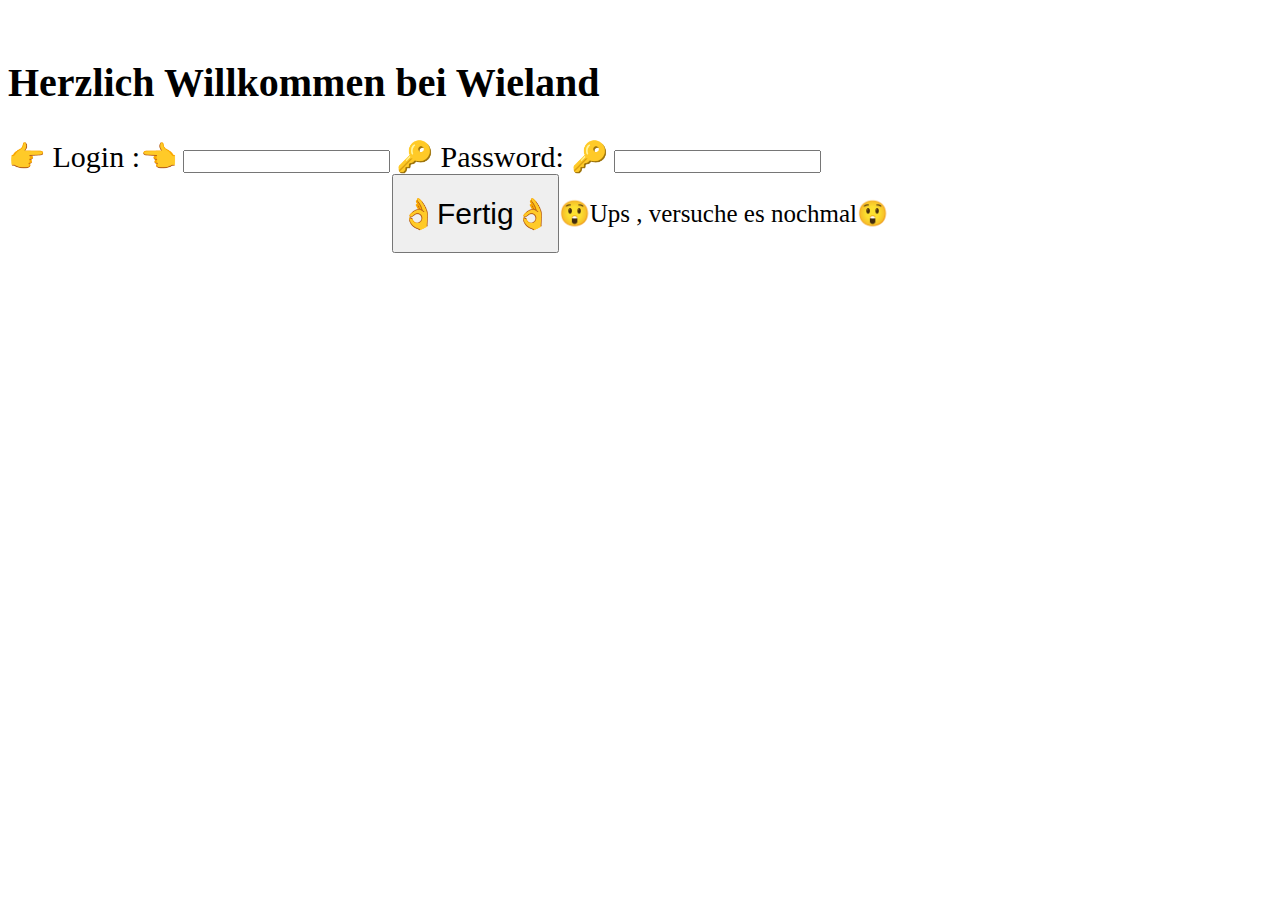
==== index.html @ ea5030b3 "Create index.html" ====
<!DOCTYPE html>
<html lang="ru">
<head>
  <meta charset="UTF-8">
  <title>LogWieland</title>
  <link rel="stylesheet" href="style.css">
</head>
<body>
  <div class="login-container" style="font-size: 24px;">
  <h2 style="font-size: 40px;">Herzlich Willkommen bei Wieland</h2>
  <form id="loginForm">
    <label for="login" style="font-size: 30px;">👉 Login :👈</label>
    <input type="text" id="login" required style="font-size: 15px;">
    <label for="password" style="font-size: 30px;">🔑 Password: 🔑</label>
    <input type="password" id="password" required style="font-size: 15px;">
      <div style="display: flex; justify-content: center;">
    <button type="submit" style="font-size: 30px;">👌Fertig👌</button>
  </form>
  <p id="error" style="font-size: 25px;">😲Ups , versuche es nochmal😲</p>
</div>

  <script src="script.js"></script>
</body>
</html>
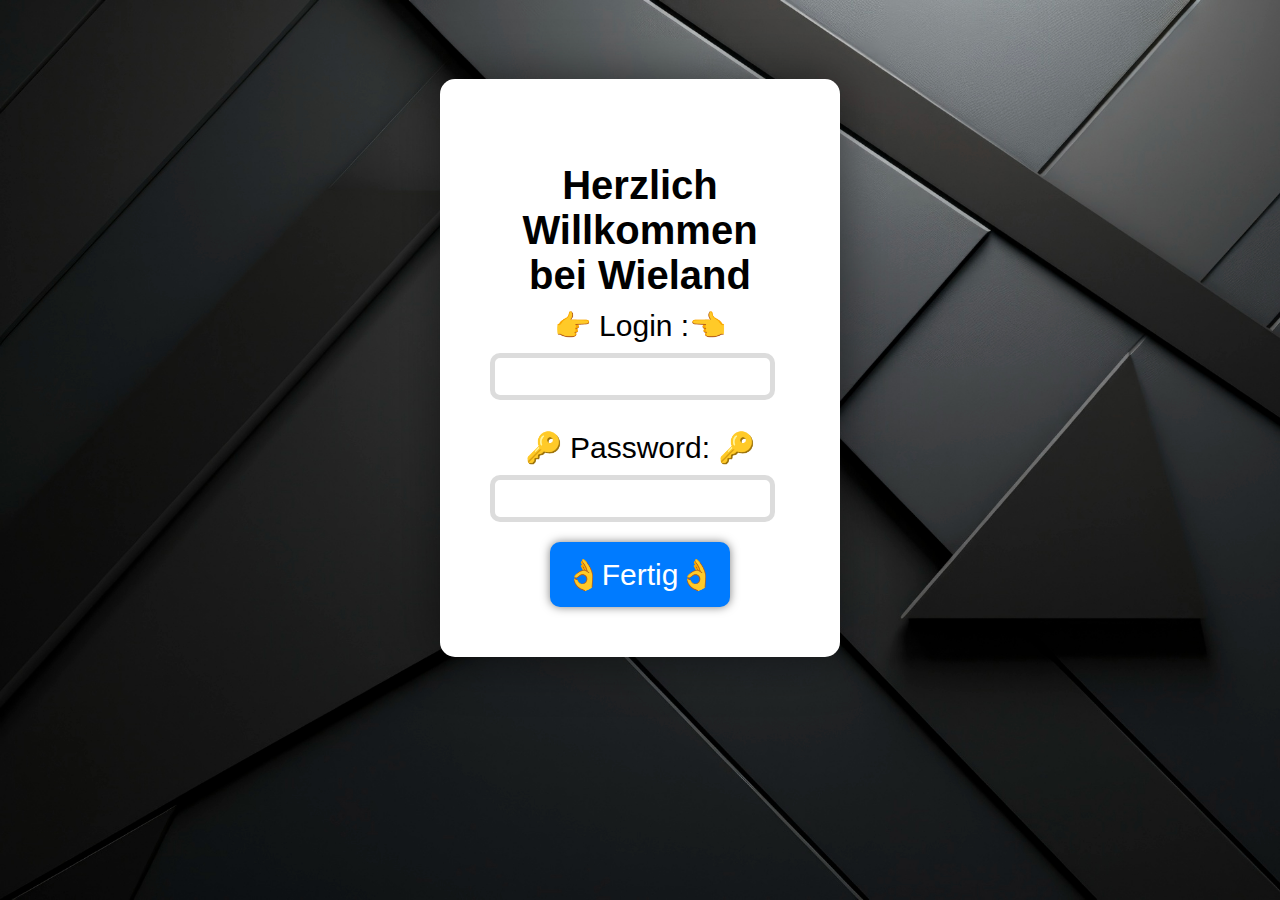
==== commit f6f7c0d6: "Update index.html" ====
--- a/index.html
+++ b/index.html
@@ -1,24 +1,25 @@
 <!DOCTYPE html>
 <html lang="ru">
 <head>
-  <meta charset="UTF-8">
-  <title>LogWieland</title>
-  <link rel="stylesheet" href="style.css">
+  <meta charset="UTF-8">
+  <title>LogWieland</title>
+  <link rel="stylesheet" href="style.css">
 </head>
 <body>
-  <div class="login-container" style="font-size: 24px;">
-  <h2 style="font-size: 40px;">Herzlich Willkommen bei Wieland</h2>
-  <form id="loginForm">
-    <label for="login" style="font-size: 30px;">👉 Login :👈</label>
-    <input type="text" id="login" required style="font-size: 15px;">
-    <label for="password" style="font-size: 30px;">🔑 Password: 🔑</label>
-    <input type="password" id="password" required style="font-size: 15px;">
+  <div class="login-container" style="font-size: 24px;">
+    <h2 style="font-size: 40px;">Herzlich Willkommen bei Wieland</h2>
+    <form id="loginForm">
+      <label for="login" style="font-size: 30px;">👉 Login :👈</label>
+      <input type="text" id="login" required style="font-size: 15px;">
+      <label for="password" style="font-size: 30px;">🔑 Password: 🔑</label>
+      <input type="password" id="password" required style="font-size: 15px;">
       <div style="display: flex; justify-content: center;">
-    <button type="submit" style="font-size: 30px;">👌Fertig👌</button>
-  </form>
-  <p id="error" style="font-size: 25px;">😲Ups , versuche es nochmal😲</p>
-</div>
+        <button type="submit" style="font-size: 30px;">👌Fertig👌</button>
+      </div>
+    </form>
+    <p id="error" style="font-size: 25px;">😲Upss , versuche es nochmal😲</p>
+  </div>
 
-  <script src="script.js"></script>
+  <script src="script.js"></script>
 </body>
 </html>
--- a/style.css
+++ b/style.css
@@ -0,0 +1,90 @@
+body {
+    font-family: Arial, sans-serif;
+    background-image: url(icon/bild1.jpg);
+    background-repeat: no-repeat;
+    background-attachment: fixed;
+    background-size: cover;
+    display: flex;
+    justify-content: center;
+    align-items: center;
+    height: 80vh;
+}
+
+.login-container {
+    background: white;
+    padding: 50px;
+    border-radius: 15px;
+    box-shadow: 0 0 50px rgba(0, 0, 0, 0.5);
+    max-width: 300px;
+    width: 100%;
+}
+
+.login-container h2 {
+    margin-bottom: 10px;
+    text-align: center;
+}
+
+.login-container label {
+    display: block;
+    margin: 10px;
+    text-align: center;
+}
+
+.login-container input {
+    width: 85%;
+    padding: 10px;
+    margin-bottom: 20px;
+    border: 5px solid #dcdcdc;
+    border-radius: 10px;
+}
+
+.login-container button {
+    background: #007BFF;
+    color: white;
+    padding: 15px;
+    border: none;
+    border-radius: 10px;
+    cursor: pointer;
+    box-shadow: 0 0 10px rgba(0, 0, 0, 0.5);
+}
+
+.login-container button:hover {
+    background: #0056b3;
+}
+
+#error {
+    color: red;
+    display: none;
+    text-align: center;
+    margin-top: 10px;
+}
+
+@media (max-width: 767px) {
+    .login-container {
+        padding: 20px;
+    }
+    .login-container h2 {
+        font-size: 20px;
+    }
+    .login-container input {
+        width: 100%;
+    }
+    .login-container button {
+        padding: 10px;
+    }
+}
+
+@media (min-width: 768px) {
+    .container {
+        max-width: 960px;
+        margin: 0 auto;
+        padding: 40px;
+    }
+    h1 {
+        font-size: 36px;
+    }
+    p {
+        font-size: 18px;
+    }
+}
+
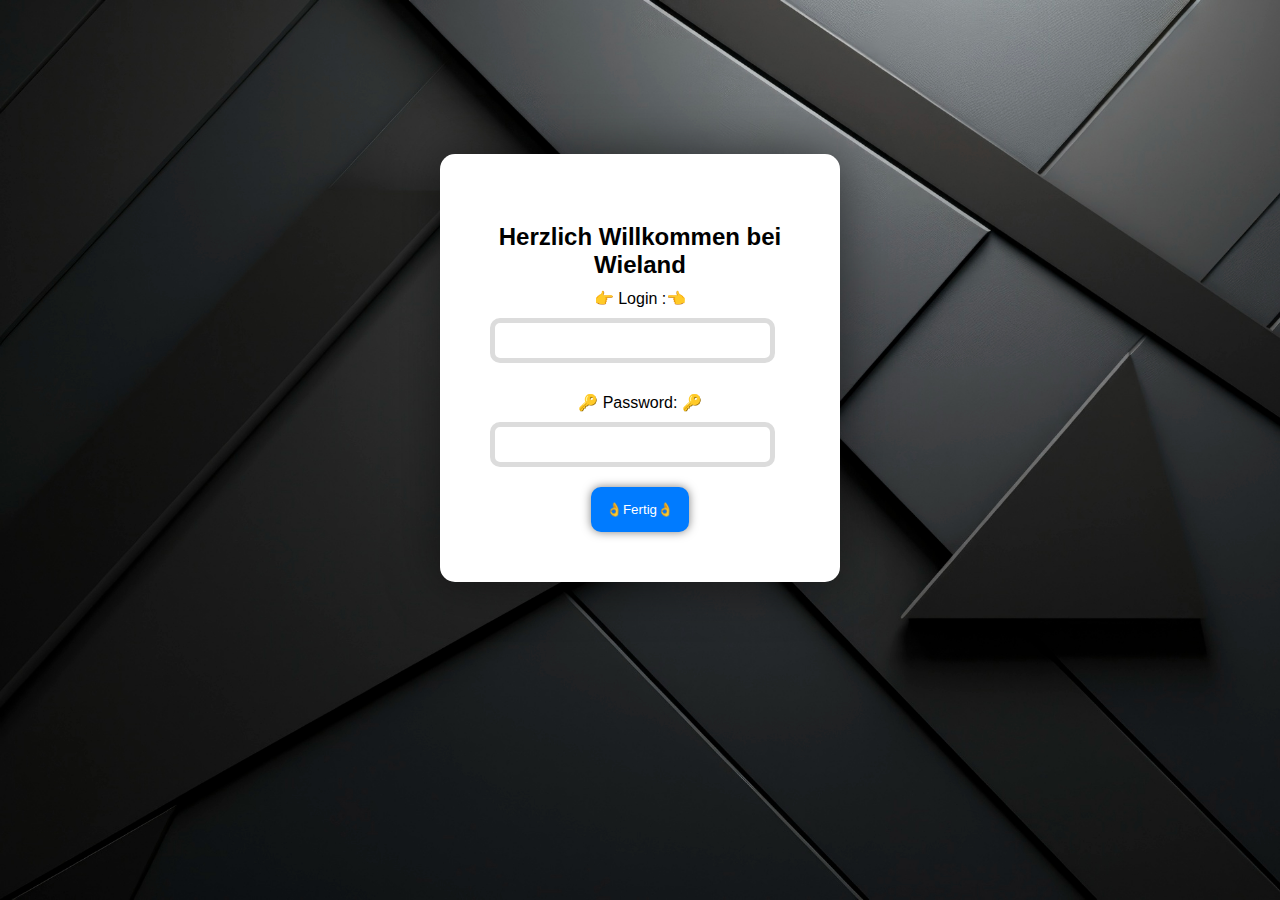
==== commit 7dea2a42: "Update index.html" ====
--- a/index.html
+++ b/index.html
@@ -6,18 +6,18 @@
   <link rel="stylesheet" href="style.css">
 </head>
 <body>
-  <div class="login-container" style="font-size: 24px;">
-    <h2 style="font-size: 40px;">Herzlich Willkommen bei Wieland</h2>
+  <div class="login-container">
+    <h2>Herzlich Willkommen bei Wieland</h2>
     <form id="loginForm">
-      <label for="login" style="font-size: 30px;">👉 Login :👈</label>
-      <input type="text" id="login" required style="font-size: 15px;">
-      <label for="password" style="font-size: 30px;">🔑 Password: 🔑</label>
-      <input type="password" id="password" required style="font-size: 15px;">
+      <label for="login">👉 Login :👈</label>
+      <input type="text" id="login" required>
+      <label for="password">🔑 Password: 🔑</label>
+      <input type="password" id="password" required>
       <div style="display: flex; justify-content: center;">
-        <button type="submit" style="font-size: 30px;">👌Fertig👌</button>
+        <button type="submit">👌Fertig👌</button>
       </div>
     </form>
-    <p id="error" style="font-size: 25px;">😲Upss , versuche es nochmal😲</p>
+    <p id="error">😲Ups , versuche es nochmal😲</p>
   </div>
 
   <script src="script.js"></script>
--- a/style.css
+++ b/style.css
@@ -61,30 +61,27 @@
 
 @media (max-width: 767px) {
     .login-container {
-        padding: 20px;
+        padding: 30px;
+        max-width: 90%;
+        width: 90%;
     }
+
     .login-container h2 {
-        font-size: 20px;
+        font-size: 24px;
     }
+
     .login-container input {
         width: 100%;
     }
+
     .login-container button {
-        padding: 10px;
+        padding: 12px;
+    }
+  
+    @media (orientation: landscape) {
+        .login-container {
+            display: none;
+        }
     }
 }
 
-@media (min-width: 768px) {
-    .container {
-        max-width: 960px;
-        margin: 0 auto;
-        padding: 40px;
-    }
-    h1 {
-        font-size: 36px;
-    }
-    p {
-        font-size: 18px;
-    }
-}
-
